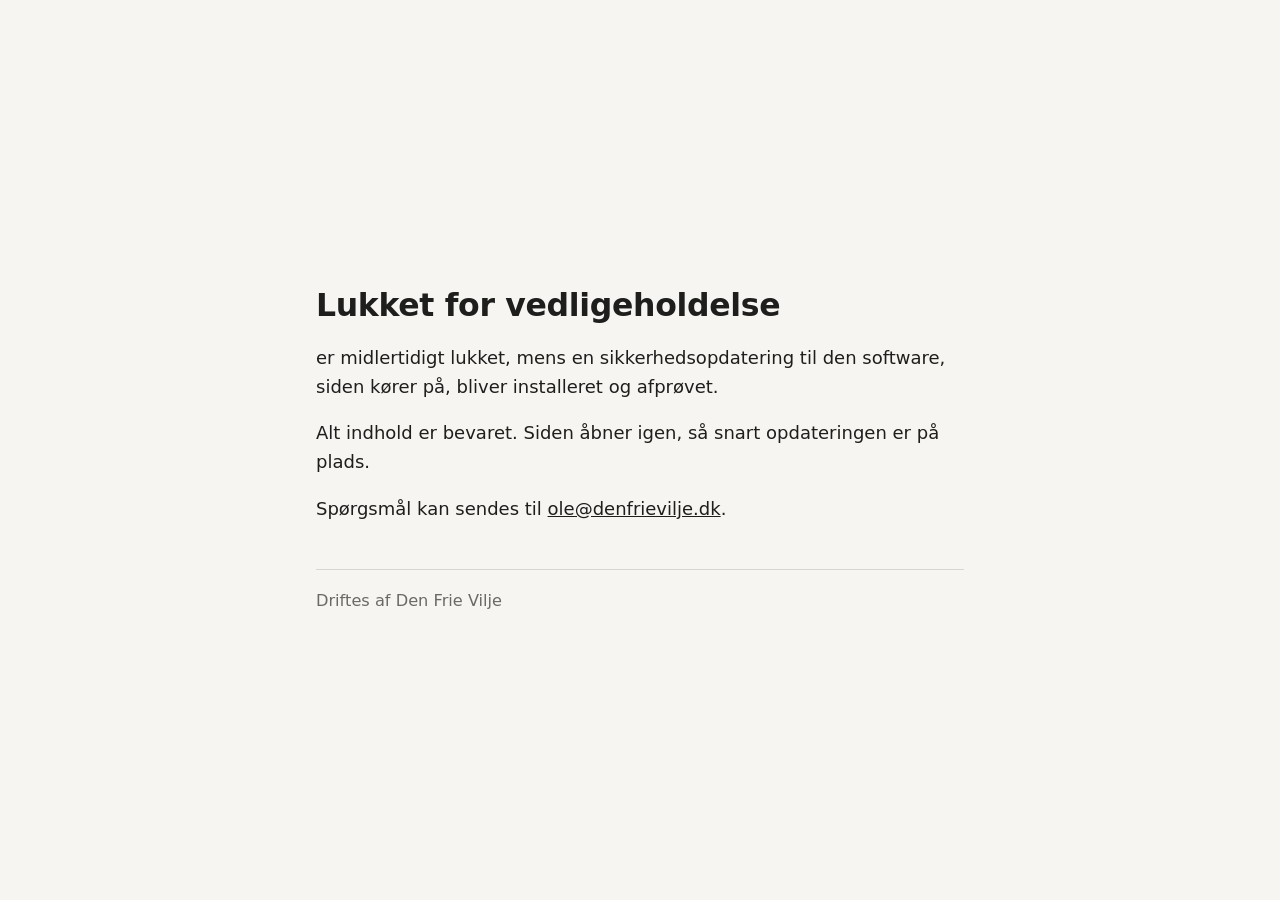
==== tools/maintenance-page/index.html @ 1aa731e3 "tools/maintenance-page: a 503 page for any site while its stack is down Co-Authored-By: Claude Fable" ====
<!doctype html>
<html lang="da">
<head>
<meta charset="utf-8">
<meta name="viewport" content="width=device-width, initial-scale=1">
<meta name="robots" content="noindex">
<title>Lukket for vedligeholdelse</title>
<style>
  :root { color-scheme: light dark; --bg: #f7f5f2; --fg: #1e1e1c; --muted: #6b6965; --rule: #d9d6d1; }
  @media (prefers-color-scheme: dark) { :root { --bg: #161615; --fg: #ecebe8; --muted: #a3a09b; --rule: #33322f; } }
  html { background: var(--bg); color: var(--fg); font: 18px/1.6 system-ui, -apple-system, "Segoe UI", sans-serif; }
  body { margin: 0; min-height: 100vh; display: grid; place-items: center; padding: 24px 16px; box-sizing: border-box; }
  main { max-width: 36rem; }
  h1 { font-size: 1.75rem; line-height: 1.25; margin: 0 0 1rem; font-weight: 600; letter-spacing: -0.01em; }
  p { margin: 0 0 1rem; }
  .site { font-weight: 600; }
  footer { margin-top: 2.5rem; padding-top: 1rem; border-top: 1px solid var(--rule); color: var(--muted); font-size: 0.9rem; }
  a { color: inherit; }
</style>
</head>
<body>
<main>
  <h1>Lukket for vedligeholdelse</h1>
  <p><span class="site"><!--# echo var="host" default="Siden" --></span> er midlertidigt lukket, mens en sikkerhedsopdatering til den software, siden kører på, bliver installeret og afprøvet.</p>
  <p>Alt indhold er bevaret. Siden åbner igen, så snart opdateringen er på plads.</p>
  <p>Spørgsmål kan sendes til <a href="mailto:ole@denfrievilje.dk">ole@denfrievilje.dk</a>.</p>
  <footer>Driftes af Den Frie Vilje</footer>
</main>
</body>
</html>
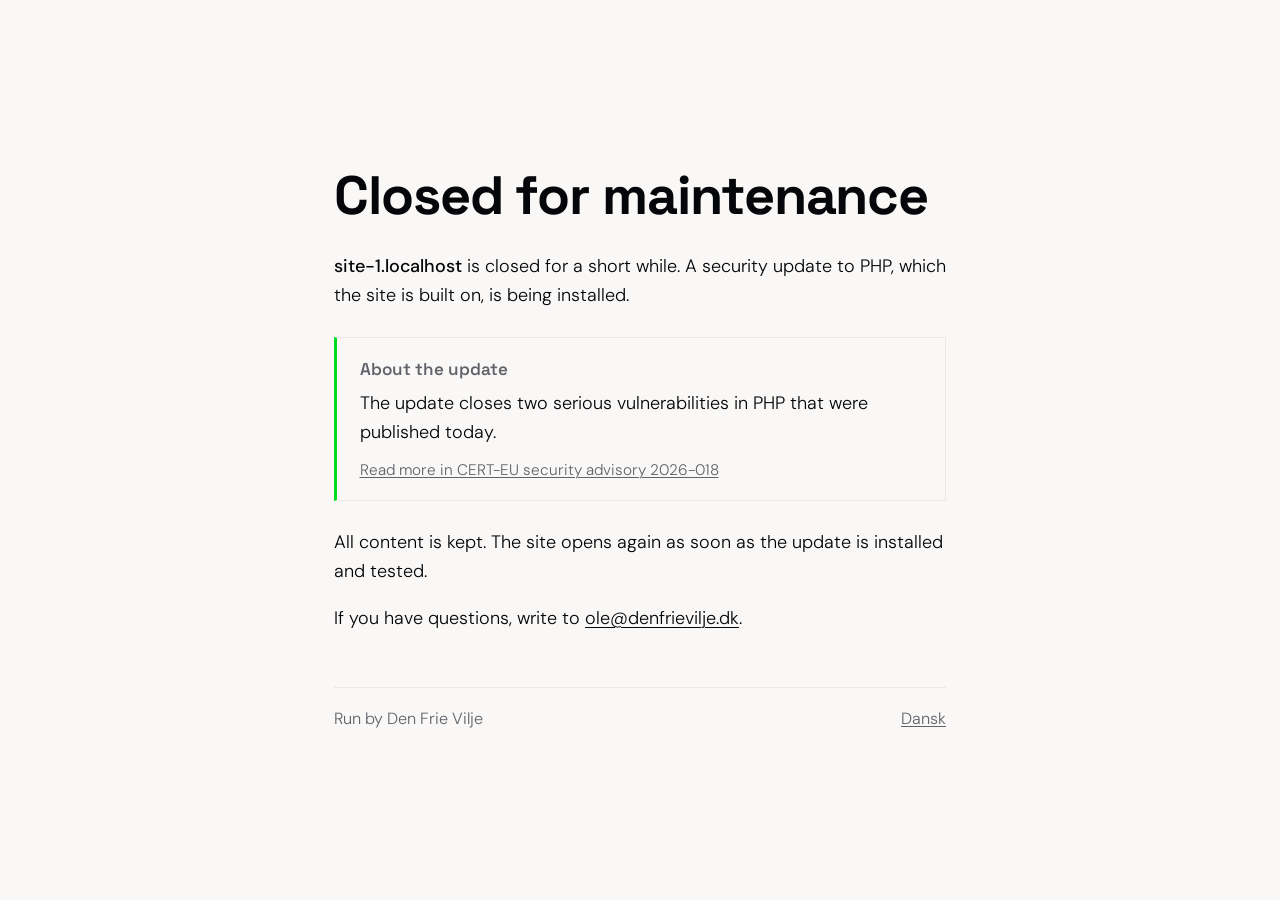
==== commit e6f84b93: "maintenance-page: one self-contained page, usable as a Web Station static website Web Station lists " ====
--- a/tools/maintenance-page/index.html
+++ b/tools/maintenance-page/index.html
@@ -5,26 +5,48 @@
 <meta name="viewport" content="width=device-width, initial-scale=1">
 <meta name="robots" content="noindex">
 <title>Lukket for vedligeholdelse</title>
-<style>
-  :root { color-scheme: light dark; --bg: #f7f5f2; --fg: #1e1e1c; --muted: #6b6965; --rule: #d9d6d1; }
-  @media (prefers-color-scheme: dark) { :root { --bg: #161615; --fg: #ecebe8; --muted: #a3a09b; --rule: #33322f; } }
-  html { background: var(--bg); color: var(--fg); font: 18px/1.6 system-ui, -apple-system, "Segoe UI", sans-serif; }
-  body { margin: 0; min-height: 100vh; display: grid; place-items: center; padding: 24px 16px; box-sizing: border-box; }
-  main { max-width: 36rem; }
-  h1 { font-size: 1.75rem; line-height: 1.25; margin: 0 0 1rem; font-weight: 600; letter-spacing: -0.01em; }
-  p { margin: 0 0 1rem; }
-  .site { font-weight: 600; }
-  footer { margin-top: 2.5rem; padding-top: 1rem; border-top: 1px solid var(--rule); color: var(--muted); font-size: 0.9rem; }
-  a { color: inherit; }
-</style>
+<link rel="stylesheet" href="style.css">
 </head>
 <body>
 <main>
-  <h1>Lukket for vedligeholdelse</h1>
-  <p><span class="site"><!--# echo var="host" default="Siden" --></span> er midlertidigt lukket, mens en sikkerhedsopdatering til den software, siden kører på, bliver installeret og afprøvet.</p>
-  <p>Alt indhold er bevaret. Siden åbner igen, så snart opdateringen er på plads.</p>
-  <p>Spørgsmål kan sendes til <a href="mailto:ole@denfrievilje.dk">ole@denfrievilje.dk</a>.</p>
-  <footer>Driftes af Den Frie Vilje</footer>
+  <section class="lang" lang="da" data-lang="da">
+    <h1>Lukket for vedligeholdelse</h1>
+    <p><span class="site">Siden</span> er lukket i en kort periode. Der installeres en sikkerhedsopdatering til PHP, som siden er bygget på.</p>
+    <aside class="card">
+      <p class="card-title">Om opdateringen</p>
+      <p>Opdateringen lukker to alvorlige sårbarheder i PHP, der blev offentliggjort i dag.</p>
+      <p class="card-more"><a href="https://cert.europa.eu/publications/security-advisories/2026-018">Læs mere i CERT-EU's sikkerhedsvarsel 2026-018</a></p>
+    </aside>
+    <p>Alt indhold er bevaret. Siden åbner igen, så snart opdateringen er installeret og afprøvet.</p>
+    <p>Har du spørgsmål, så skriv til <a href="mailto:ole@denfrievilje.dk">ole@denfrievilje.dk</a>.</p>
+    <footer><span>Driftes af Den Frie Vilje</span><a href="?lang=en" hreflang="en" lang="en">English</a></footer>
+  </section>
+  <section class="lang" lang="en" data-lang="en" hidden>
+    <h1>Closed for maintenance</h1>
+    <p><span class="site">This site</span> is closed for a short while. A security update to PHP, which the site is built on, is being installed.</p>
+    <aside class="card">
+      <p class="card-title">About the update</p>
+      <p>The update closes two serious vulnerabilities in PHP that were published today.</p>
+      <p class="card-more"><a href="https://cert.europa.eu/publications/security-advisories/2026-018">Read more in CERT-EU security advisory 2026-018</a></p>
+    </aside>
+    <p>All content is kept. The site opens again as soon as the update is installed and tested.</p>
+    <p>If you have questions, write to <a href="mailto:ole@denfrievilje.dk">ole@denfrievilje.dk</a>.</p>
+    <footer><span>Run by Den Frie Vilje</span><a href="?lang=da" hreflang="da" lang="da">Dansk</a></footer>
+  </section>
 </main>
+<script>
+  // Language: ?lang=, else the browser's; Danish without script. Host name
+  // from the address bar, so one page serves every site.
+  (function () {
+    var q = new URLSearchParams(location.search).get("lang");
+    var lang = q === "en" || q === "da" ? q : (/^da/i.test(navigator.language) ? "da" : "en");
+    document.documentElement.lang = lang;
+    document.querySelectorAll(".lang").forEach(function (s) { s.hidden = s.dataset.lang !== lang; });
+    document.title = lang === "da" ? "Lukket for vedligeholdelse" : "Closed for maintenance";
+    if (location.hostname && location.hostname !== "localhost") {
+      document.querySelectorAll(".site").forEach(function (e) { e.textContent = location.hostname; });
+    }
+  })();
+</script>
 </body>
 </html>
--- a/tools/maintenance-page/style.css
+++ b/tools/maintenance-page/style.css
@@ -0,0 +1,34 @@
+/* Den Frie Vilje tokens, as on denfrievilje.dk (src/app.css): Space Grotesk
+   for the heading, DM Sans for text, near-neutral surface and ink, one neon
+   accent used once. Fonts self-hosted, OFL-1.1, from @fontsource-variable. */
+@font-face { font-family: "Space Grotesk"; font-style: normal; font-weight: 300 700; font-display: swap; src: url("fonts/space-grotesk-latin-wght-normal.woff2") format("woff2"); }
+@font-face { font-family: "DM Sans"; font-style: normal; font-weight: 100 1000; font-display: swap; src: url("fonts/dm-sans-latin-opsz-normal.woff2") format("woff2"); }
+
+:root {
+  color-scheme: light dark;
+  --surface: oklch(0.98 0.003 100);
+  --ink: oklch(0.12 0.01 260);
+  --ink-secondary: oklch(0.5 0.01 260);
+  --accent: oklch(0.75 0.3 150);
+  --border: oklch(0.93 0.003 100);
+}
+@media (prefers-color-scheme: dark) {
+  :root {
+    --surface: oklch(0.3 0.012 270);
+    --ink: oklch(0.93 0.005 260);
+    --ink-secondary: oklch(0.68 0.008 265);
+    --border: oklch(0.37 0.01 270);
+  }
+}
+html { background: var(--surface); color: var(--ink); font-family: "DM Sans", system-ui, sans-serif; font-weight: 300; font-size: 18px; line-height: 1.6; -webkit-font-smoothing: antialiased; }
+body { margin: 0; min-height: 100vh; box-sizing: border-box; padding: clamp(1.5rem, 5vw, 4rem) 16px; display: grid; align-content: center; }
+main { max-width: 34rem; margin: 0 auto; width: 100%; }
+h1 { font-family: "Space Grotesk", sans-serif; font-weight: 700; font-size: clamp(2rem, 6vw, 3rem); line-height: 1.05; letter-spacing: -0.02em; margin: 0 0 1.5rem; }
+p { margin: 0 0 1rem; max-width: 60ch; }
+.site { font-weight: 500; }
+.card { border: 1px solid var(--border); border-left: 3px solid var(--accent); padding: 1rem 1.25rem; margin: 1.5rem 0; }
+.card p { margin: 0; }
+.card-more { margin-top: 0.6rem !important; font-size: 0.85rem; color: var(--ink-secondary); }
+.card-title { font-family: "Space Grotesk", sans-serif; font-weight: 600; font-size: 0.95rem; color: var(--ink-secondary); margin-bottom: 0.35rem !important; }
+a { color: inherit; text-decoration-thickness: 1px; text-underline-offset: 0.15em; }
+footer { margin-top: 3rem; padding-top: 1rem; border-top: 1px solid var(--border); color: var(--ink-secondary); font-size: 0.9rem; display: flex; justify-content: space-between; gap: 1rem; flex-wrap: wrap; }
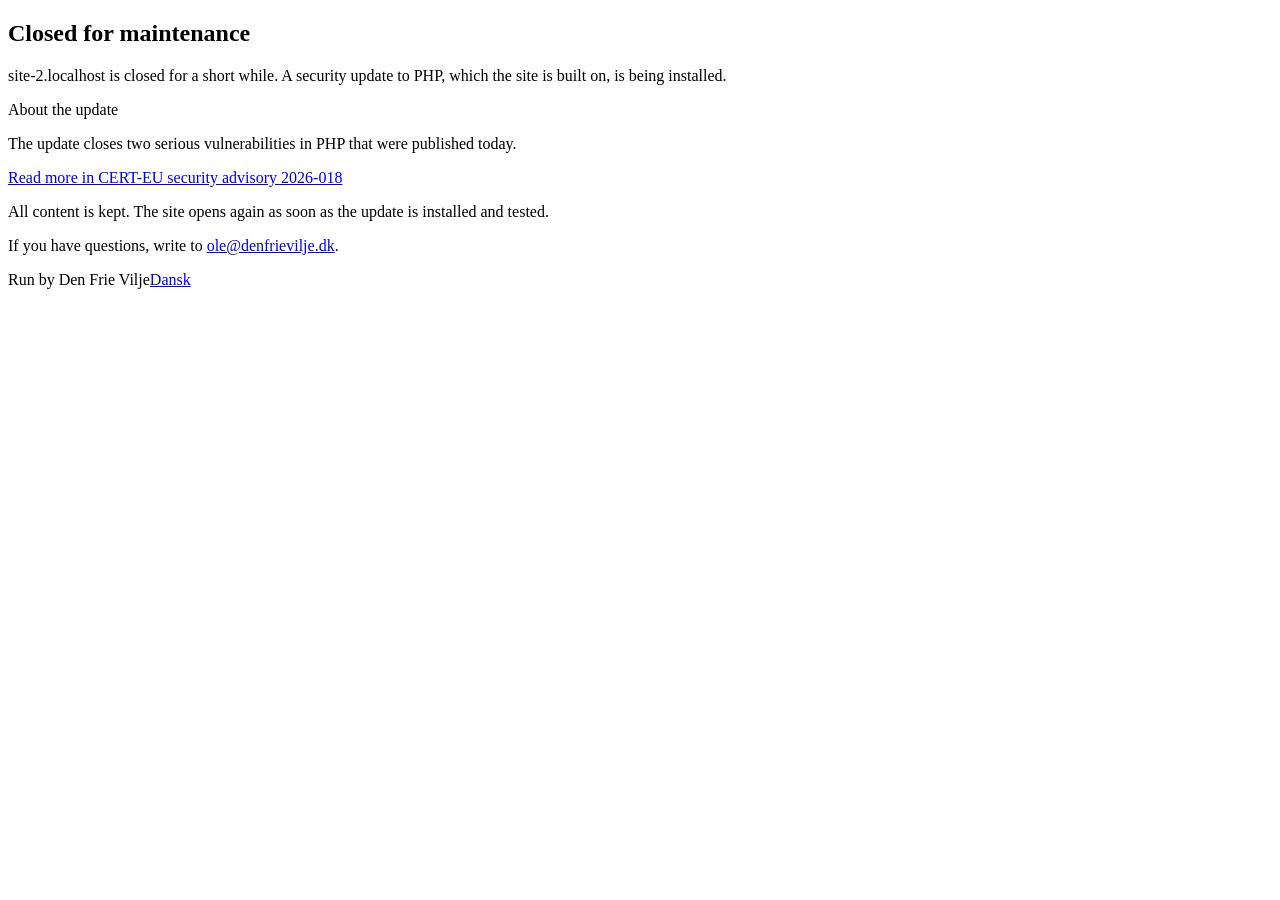
==== commit 87094f48: "maintenance-page: absolute asset paths, so the page also works as a 404 page for deep links Co-Autho" ====
--- a/tools/maintenance-page/index.html
+++ b/tools/maintenance-page/index.html
@@ -5,7 +5,7 @@
 <meta name="viewport" content="width=device-width, initial-scale=1">
 <meta name="robots" content="noindex">
 <title>Lukket for vedligeholdelse</title>
-<link rel="stylesheet" href="style.css">
+<link rel="stylesheet" href="/style.css">
 </head>
 <body>
 <main>
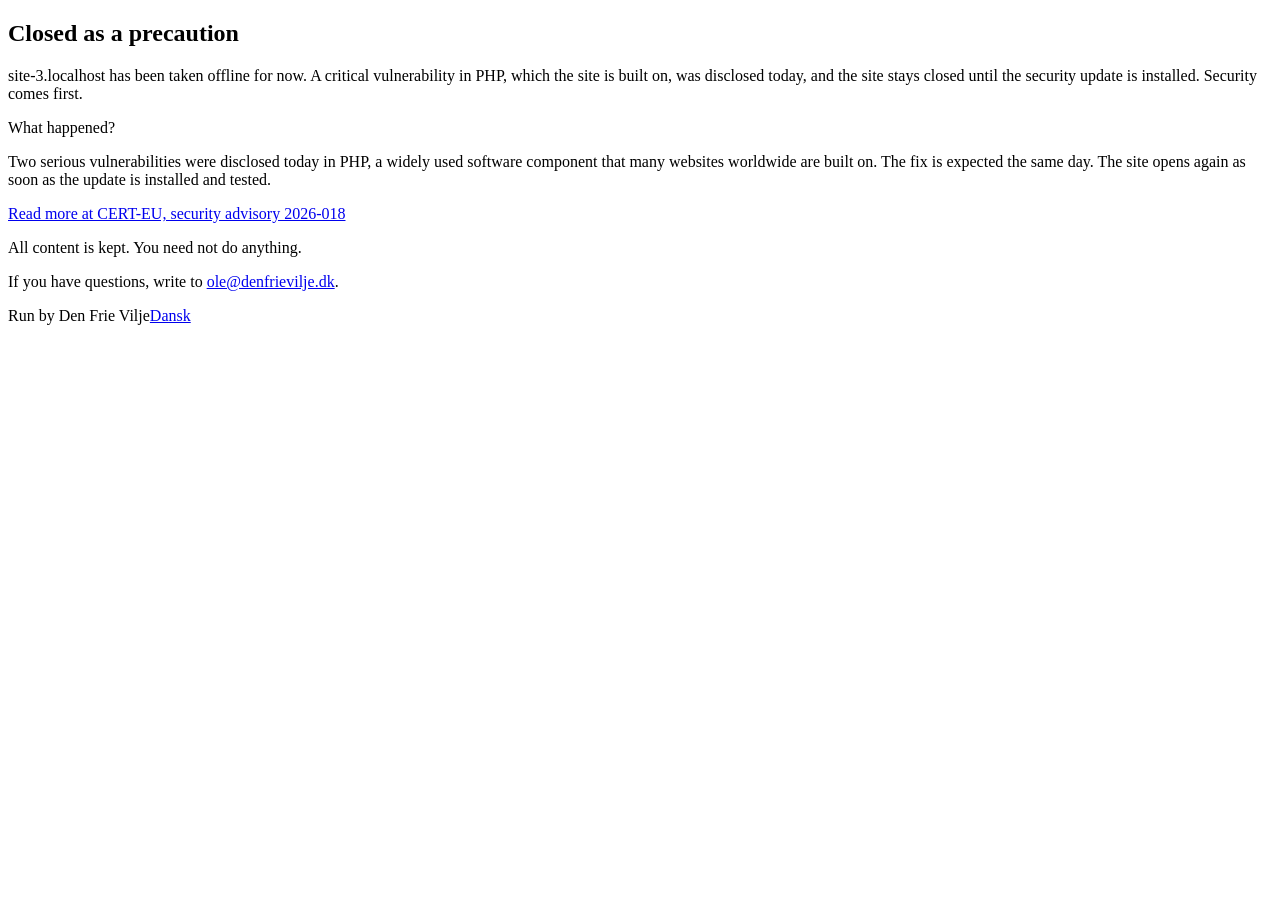
==== commit a721ec17: "maintenance-page: closed as a precaution, with what happened and when it is back Co-Authored-By: Cla" ====
--- a/tools/maintenance-page/index.html
+++ b/tools/maintenance-page/index.html
@@ -4,32 +4,32 @@
 <meta charset="utf-8">
 <meta name="viewport" content="width=device-width, initial-scale=1">
 <meta name="robots" content="noindex">
-<title>Lukket for vedligeholdelse</title>
+<title>Lukket for en sikkerheds skyld</title>
 <link rel="stylesheet" href="/style.css">
 </head>
 <body>
 <main>
   <section class="lang" lang="da" data-lang="da">
-    <h1>Lukket for vedligeholdelse</h1>
-    <p><span class="site">Siden</span> er lukket i en kort periode. Der installeres en sikkerhedsopdatering til PHP, som siden er bygget på.</p>
+    <h1>Lukket for en sikkerheds skyld</h1>
+    <p><span class="site">Siden</span> er taget midlertidigt offline. Der er i dag offentliggjort en kritisk sårbarhed i PHP, som siden er bygget på, og indtil sikkerhedsopdateringen er installeret, holder vi siden lukket. Sikkerheden kommer først.</p>
     <aside class="card">
-      <p class="card-title">Om opdateringen</p>
-      <p>Opdateringen lukker to alvorlige sårbarheder i PHP, der blev offentliggjort i dag.</p>
-      <p class="card-more"><a href="https://cert.europa.eu/publications/security-advisories/2026-018">Læs mere i CERT-EU's sikkerhedsvarsel 2026-018</a></p>
+      <p class="card-title">Hvad er der sket?</p>
+      <p>To alvorlige sårbarheder i PHP, en udbredt softwarekomponent, som mange hjemmesider verden over er bygget på, blev offentliggjort i dag. Rettelsen er ventet samme dag. Siden åbner igen, så snart opdateringen er installeret og afprøvet.</p>
+      <p class="card-more"><a href="https://cert.europa.eu/publications/security-advisories/2026-018">Læs mere hos CERT-EU, sikkerhedsvarsel 2026-018</a></p>
     </aside>
-    <p>Alt indhold er bevaret. Siden åbner igen, så snart opdateringen er installeret og afprøvet.</p>
+    <p>Alt indhold er bevaret. Du behøver ikke gøre noget.</p>
     <p>Har du spørgsmål, så skriv til <a href="mailto:ole@denfrievilje.dk">ole@denfrievilje.dk</a>.</p>
     <footer><span>Driftes af Den Frie Vilje</span><a href="?lang=en" hreflang="en" lang="en">English</a></footer>
   </section>
   <section class="lang" lang="en" data-lang="en" hidden>
-    <h1>Closed for maintenance</h1>
-    <p><span class="site">This site</span> is closed for a short while. A security update to PHP, which the site is built on, is being installed.</p>
+    <h1>Closed as a precaution</h1>
+    <p><span class="site">This site</span> has been taken offline for now. A critical vulnerability in PHP, which the site is built on, was disclosed today, and the site stays closed until the security update is installed. Security comes first.</p>
     <aside class="card">
-      <p class="card-title">About the update</p>
-      <p>The update closes two serious vulnerabilities in PHP that were published today.</p>
-      <p class="card-more"><a href="https://cert.europa.eu/publications/security-advisories/2026-018">Read more in CERT-EU security advisory 2026-018</a></p>
+      <p class="card-title">What happened?</p>
+      <p>Two serious vulnerabilities were disclosed today in PHP, a widely used software component that many websites worldwide are built on. The fix is expected the same day. The site opens again as soon as the update is installed and tested.</p>
+      <p class="card-more"><a href="https://cert.europa.eu/publications/security-advisories/2026-018">Read more at CERT-EU, security advisory 2026-018</a></p>
     </aside>
-    <p>All content is kept. The site opens again as soon as the update is installed and tested.</p>
+    <p>All content is kept. You need not do anything.</p>
     <p>If you have questions, write to <a href="mailto:ole@denfrievilje.dk">ole@denfrievilje.dk</a>.</p>
     <footer><span>Run by Den Frie Vilje</span><a href="?lang=da" hreflang="da" lang="da">Dansk</a></footer>
   </section>
@@ -42,7 +42,7 @@
     var lang = q === "en" || q === "da" ? q : (/^da/i.test(navigator.language) ? "da" : "en");
     document.documentElement.lang = lang;
     document.querySelectorAll(".lang").forEach(function (s) { s.hidden = s.dataset.lang !== lang; });
-    document.title = lang === "da" ? "Lukket for vedligeholdelse" : "Closed for maintenance";
+    document.title = lang === "da" ? "Lukket for en sikkerheds skyld" : "Closed as a precaution";
     if (location.hostname && location.hostname !== "localhost") {
       document.querySelectorAll(".site").forEach(function (e) { e.textContent = location.hostname; });
     }
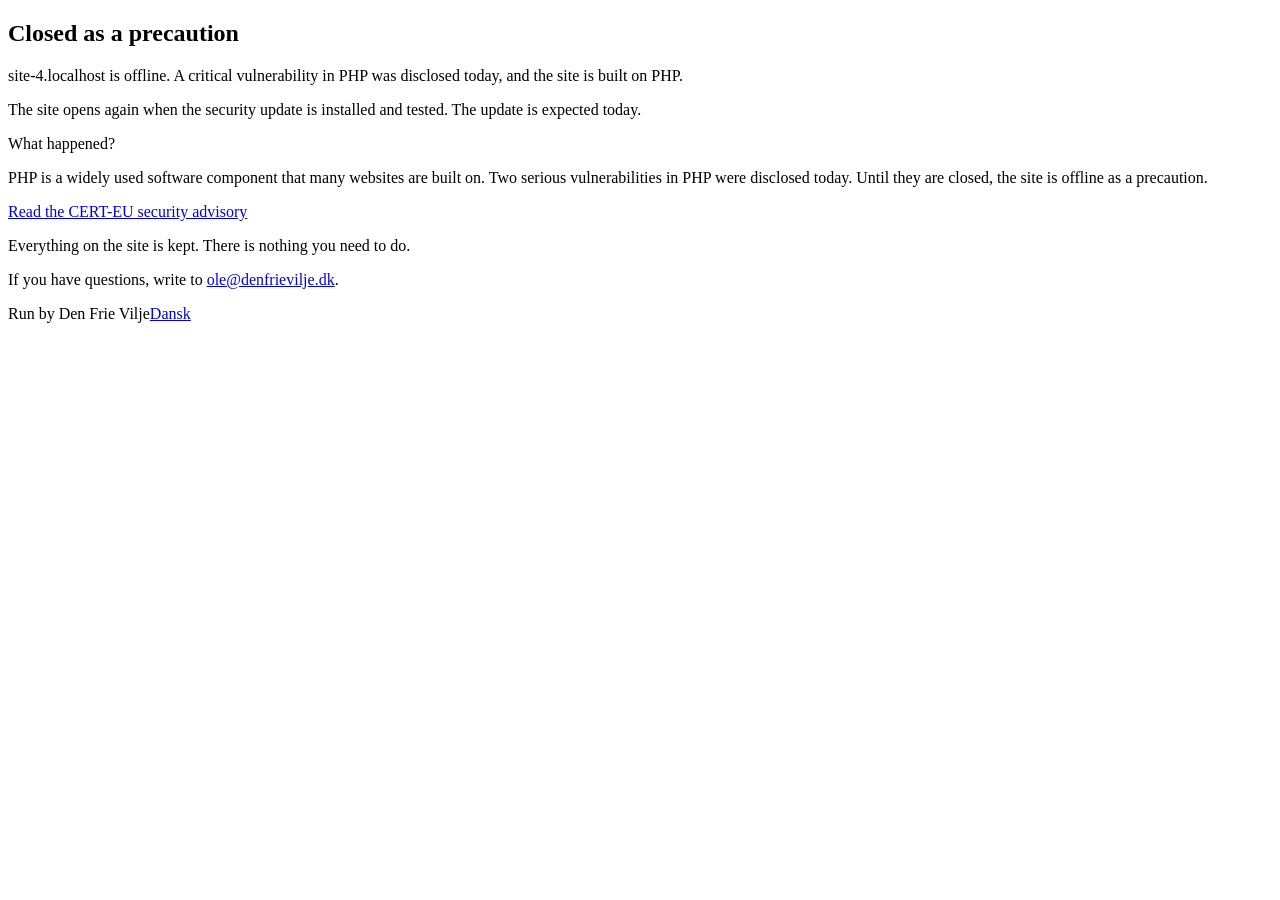
==== commit a9f55546: "maintenance-page: plain sentences, most important first Co-Authored-By: Claude Fable 5.1 <noreply@an" ====
--- a/tools/maintenance-page/index.html
+++ b/tools/maintenance-page/index.html
@@ -11,11 +11,12 @@
 <main>
   <section class="lang" lang="da" data-lang="da">
     <h1>Lukket for en sikkerheds skyld</h1>
-    <p><span class="site">Siden</span> er taget midlertidigt offline. Der er i dag offentliggjort en kritisk sårbarhed i PHP, som siden er bygget på, og indtil sikkerhedsopdateringen er installeret, holder vi siden lukket. Sikkerheden kommer først.</p>
+    <p><span class="site">Siden</span> er offline. En kritisk sårbarhed i PHP blev offentliggjort i dag, og siden er bygget på PHP.</p>
+    <p>Siden åbner igen, når sikkerhedsopdateringen er installeret og afprøvet. Opdateringen er ventet i dag.</p>
     <aside class="card">
       <p class="card-title">Hvad er der sket?</p>
-      <p>To alvorlige sårbarheder i PHP, en udbredt softwarekomponent, som mange hjemmesider verden over er bygget på, blev offentliggjort i dag. Rettelsen er ventet samme dag. Siden åbner igen, så snart opdateringen er installeret og afprøvet.</p>
-      <p class="card-more"><a href="https://cert.europa.eu/publications/security-advisories/2026-018">Læs mere hos CERT-EU, sikkerhedsvarsel 2026-018</a></p>
+      <p>PHP er en udbredt softwarekomponent, som mange hjemmesider er bygget på. To alvorlige sårbarheder i PHP blev offentliggjort i dag. Indtil de er lukket, er siden offline som en forholdsregel.</p>
+      <p class="card-more"><a href="https://cert.europa.eu/publications/security-advisories/2026-018">Læs sikkerhedsvarslet fra CERT-EU</a></p>
     </aside>
     <p>Alt indhold er bevaret. Du behøver ikke gøre noget.</p>
     <p>Har du spørgsmål, så skriv til <a href="mailto:ole@denfrievilje.dk">ole@denfrievilje.dk</a>.</p>
@@ -23,13 +24,14 @@
   </section>
   <section class="lang" lang="en" data-lang="en" hidden>
     <h1>Closed as a precaution</h1>
-    <p><span class="site">This site</span> has been taken offline for now. A critical vulnerability in PHP, which the site is built on, was disclosed today, and the site stays closed until the security update is installed. Security comes first.</p>
+    <p><span class="site">This site</span> is offline. A critical vulnerability in PHP was disclosed today, and the site is built on PHP.</p>
+    <p>The site opens again when the security update is installed and tested. The update is expected today.</p>
     <aside class="card">
       <p class="card-title">What happened?</p>
-      <p>Two serious vulnerabilities were disclosed today in PHP, a widely used software component that many websites worldwide are built on. The fix is expected the same day. The site opens again as soon as the update is installed and tested.</p>
-      <p class="card-more"><a href="https://cert.europa.eu/publications/security-advisories/2026-018">Read more at CERT-EU, security advisory 2026-018</a></p>
+      <p>PHP is a widely used software component that many websites are built on. Two serious vulnerabilities in PHP were disclosed today. Until they are closed, the site is offline as a precaution.</p>
+      <p class="card-more"><a href="https://cert.europa.eu/publications/security-advisories/2026-018">Read the CERT-EU security advisory</a></p>
     </aside>
-    <p>All content is kept. You need not do anything.</p>
+    <p>Everything on the site is kept. There is nothing you need to do.</p>
     <p>If you have questions, write to <a href="mailto:ole@denfrievilje.dk">ole@denfrievilje.dk</a>.</p>
     <footer><span>Run by Den Frie Vilje</span><a href="?lang=da" hreflang="da" lang="da">Dansk</a></footer>
   </section>
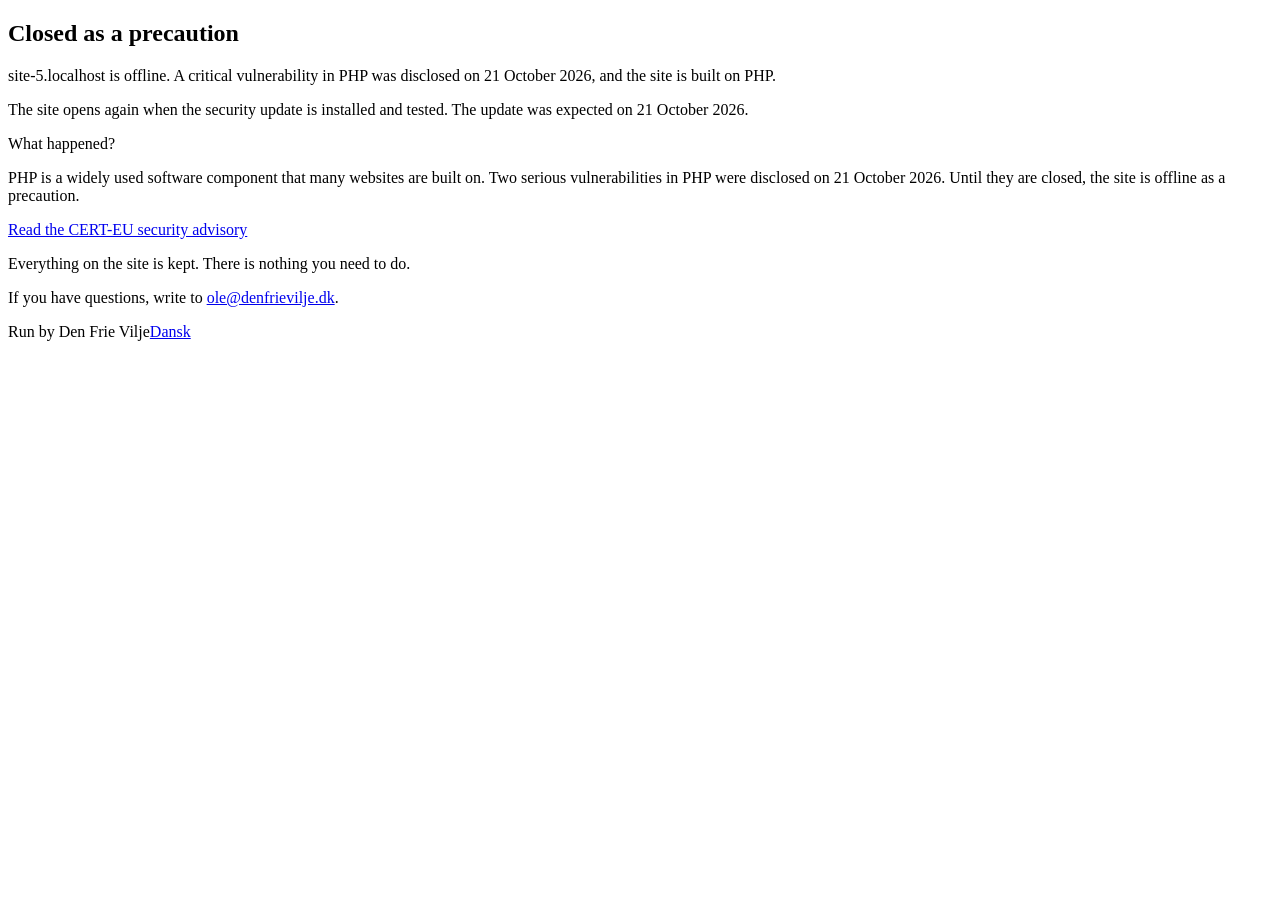
==== commit f5ed459c: "maintenance-page: dates instead of relative time Co-Authored-By: Claude Fable 5.1 <noreply@anthropic" ====
--- a/tools/maintenance-page/index.html
+++ b/tools/maintenance-page/index.html
@@ -11,11 +11,11 @@
 <main>
   <section class="lang" lang="da" data-lang="da">
     <h1>Lukket for en sikkerheds skyld</h1>
-    <p><span class="site">Siden</span> er offline. En kritisk sårbarhed i PHP blev offentliggjort i dag, og siden er bygget på PHP.</p>
-    <p>Siden åbner igen, når sikkerhedsopdateringen er installeret og afprøvet. Opdateringen er ventet i dag.</p>
+    <p><span class="site">Siden</span> er offline. En kritisk sårbarhed i PHP blev offentliggjort den 21. oktober 2026, og siden er bygget på PHP.</p>
+    <p>Siden åbner igen, når sikkerhedsopdateringen er installeret og afprøvet. Opdateringen var ventet den 21. oktober 2026.</p>
     <aside class="card">
       <p class="card-title">Hvad er der sket?</p>
-      <p>PHP er en udbredt softwarekomponent, som mange hjemmesider er bygget på. To alvorlige sårbarheder i PHP blev offentliggjort i dag. Indtil de er lukket, er siden offline som en forholdsregel.</p>
+      <p>PHP er en udbredt softwarekomponent, som mange hjemmesider er bygget på. To alvorlige sårbarheder i PHP blev offentliggjort den 21. oktober 2026. Indtil de er lukket, er siden offline som en forholdsregel.</p>
       <p class="card-more"><a href="https://cert.europa.eu/publications/security-advisories/2026-018">Læs sikkerhedsvarslet fra CERT-EU</a></p>
     </aside>
     <p>Alt indhold er bevaret. Du behøver ikke gøre noget.</p>
@@ -24,11 +24,11 @@
   </section>
   <section class="lang" lang="en" data-lang="en" hidden>
     <h1>Closed as a precaution</h1>
-    <p><span class="site">This site</span> is offline. A critical vulnerability in PHP was disclosed today, and the site is built on PHP.</p>
-    <p>The site opens again when the security update is installed and tested. The update is expected today.</p>
+    <p><span class="site">This site</span> is offline. A critical vulnerability in PHP was disclosed on 21 October 2026, and the site is built on PHP.</p>
+    <p>The site opens again when the security update is installed and tested. The update was expected on 21 October 2026.</p>
     <aside class="card">
       <p class="card-title">What happened?</p>
-      <p>PHP is a widely used software component that many websites are built on. Two serious vulnerabilities in PHP were disclosed today. Until they are closed, the site is offline as a precaution.</p>
+      <p>PHP is a widely used software component that many websites are built on. Two serious vulnerabilities in PHP were disclosed on 21 October 2026. Until they are closed, the site is offline as a precaution.</p>
       <p class="card-more"><a href="https://cert.europa.eu/publications/security-advisories/2026-018">Read the CERT-EU security advisory</a></p>
     </aside>
     <p>Everything on the site is kept. There is nothing you need to do.</p>
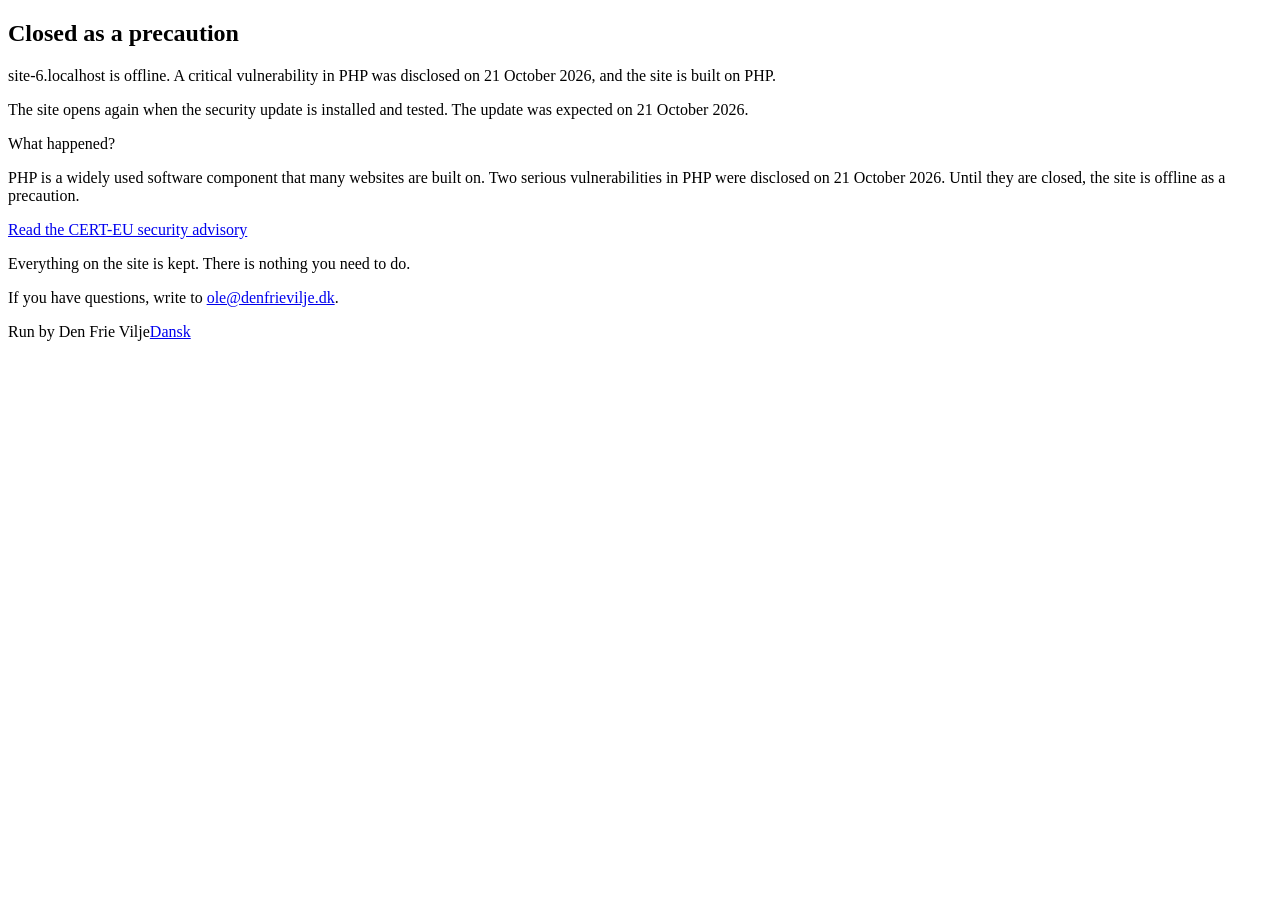
==== commit 9128000d: "maintenance-page: dates in the markup, relative words on screen while they are true Co-Authored-By: " ====
--- a/tools/maintenance-page/index.html
+++ b/tools/maintenance-page/index.html
@@ -11,11 +11,11 @@
 <main>
   <section class="lang" lang="da" data-lang="da">
     <h1>Lukket for en sikkerheds skyld</h1>
-    <p><span class="site">Siden</span> er offline. En kritisk sårbarhed i PHP blev offentliggjort den 21. oktober 2026, og siden er bygget på PHP.</p>
-    <p>Siden åbner igen, når sikkerhedsopdateringen er installeret og afprøvet. Opdateringen var ventet den 21. oktober 2026.</p>
+    <p><span class="site">Siden</span> er offline. En kritisk sårbarhed i PHP blev offentliggjort <time class="rel" datetime="2026-10-21">den 21. oktober 2026</time>, og siden er bygget på PHP.</p>
+    <p>Siden åbner igen, når sikkerhedsopdateringen er installeret og afprøvet. Opdateringen var ventet <time class="rel" datetime="2026-10-21">den 21. oktober 2026</time>.</p>
     <aside class="card">
       <p class="card-title">Hvad er der sket?</p>
-      <p>PHP er en udbredt softwarekomponent, som mange hjemmesider er bygget på. To alvorlige sårbarheder i PHP blev offentliggjort den 21. oktober 2026. Indtil de er lukket, er siden offline som en forholdsregel.</p>
+      <p>PHP er en udbredt softwarekomponent, som mange hjemmesider er bygget på. To alvorlige sårbarheder i PHP blev offentliggjort <time class="rel" datetime="2026-10-21">den 21. oktober 2026</time>. Indtil de er lukket, er siden offline som en forholdsregel.</p>
       <p class="card-more"><a href="https://cert.europa.eu/publications/security-advisories/2026-018">Læs sikkerhedsvarslet fra CERT-EU</a></p>
     </aside>
     <p>Alt indhold er bevaret. Du behøver ikke gøre noget.</p>
@@ -24,11 +24,11 @@
   </section>
   <section class="lang" lang="en" data-lang="en" hidden>
     <h1>Closed as a precaution</h1>
-    <p><span class="site">This site</span> is offline. A critical vulnerability in PHP was disclosed on 21 October 2026, and the site is built on PHP.</p>
-    <p>The site opens again when the security update is installed and tested. The update was expected on 21 October 2026.</p>
+    <p><span class="site">This site</span> is offline. A critical vulnerability in PHP was disclosed <time class="rel" datetime="2026-10-21">on 21 October 2026</time>, and the site is built on PHP.</p>
+    <p>The site opens again when the security update is installed and tested. The update was expected <time class="rel" datetime="2026-10-21">on 21 October 2026</time>.</p>
     <aside class="card">
       <p class="card-title">What happened?</p>
-      <p>PHP is a widely used software component that many websites are built on. Two serious vulnerabilities in PHP were disclosed on 21 October 2026. Until they are closed, the site is offline as a precaution.</p>
+      <p>PHP is a widely used software component that many websites are built on. Two serious vulnerabilities in PHP were disclosed <time class="rel" datetime="2026-10-21">on 21 October 2026</time>. Until they are closed, the site is offline as a precaution.</p>
       <p class="card-more"><a href="https://cert.europa.eu/publications/security-advisories/2026-018">Read the CERT-EU security advisory</a></p>
     </aside>
     <p>Everything on the site is kept. There is nothing you need to do.</p>
@@ -48,6 +48,17 @@
     if (location.hostname && location.hostname !== "localhost") {
       document.querySelectorAll(".site").forEach(function (e) { e.textContent = location.hostname; });
     }
+    // Dates are the durable record; the display says "today", "yesterday" or
+    // "3 days ago" while that is true, and falls back to the date after a week.
+    if (window.Intl && Intl.RelativeTimeFormat) {
+      var rtf = new Intl.RelativeTimeFormat(lang, { numeric: "auto" });
+      var now = new Date(); now.setHours(12, 0, 0, 0);
+      document.querySelectorAll("time.rel").forEach(function (el) {
+        var d = new Date(el.getAttribute("datetime") + "T12:00:00");
+        var days = Math.round((d - now) / 86400000);
+        if (days <= 0 && days >= -6) { el.textContent = rtf.format(days, "day"); }
+      });
+    }
   })();
 </script>
 </body>
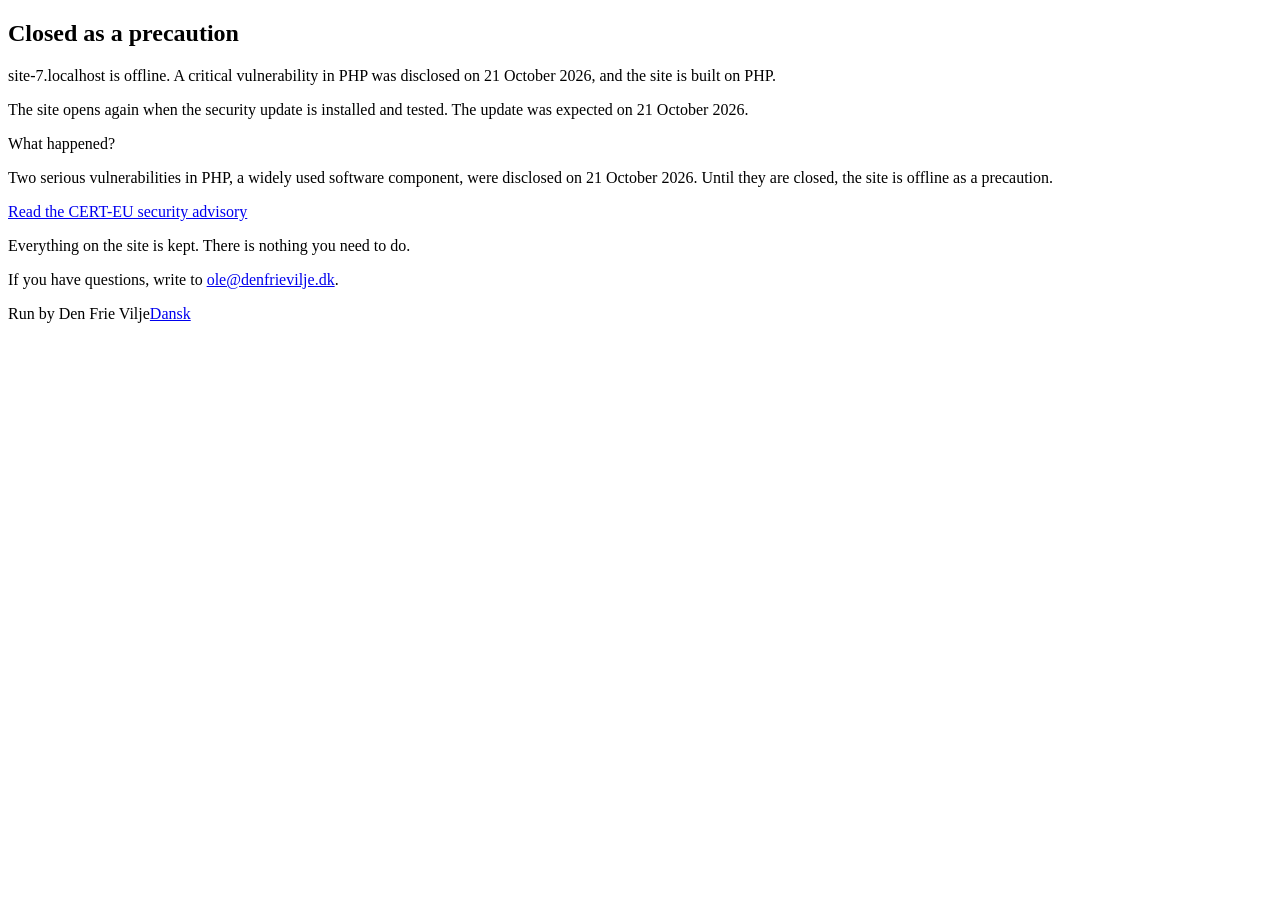
==== commit 52a345b8: "maintenance-page: the card in one sentence less Co-Authored-By: Claude Fable 5.1 <noreply@anthropic." ====
--- a/tools/maintenance-page/index.html
+++ b/tools/maintenance-page/index.html
@@ -15,7 +15,7 @@
     <p>Siden åbner igen, når sikkerhedsopdateringen er installeret og afprøvet. Opdateringen var ventet <time class="rel" datetime="2026-10-21">den 21. oktober 2026</time>.</p>
     <aside class="card">
       <p class="card-title">Hvad er der sket?</p>
-      <p>PHP er en udbredt softwarekomponent, som mange hjemmesider er bygget på. To alvorlige sårbarheder i PHP blev offentliggjort <time class="rel" datetime="2026-10-21">den 21. oktober 2026</time>. Indtil de er lukket, er siden offline som en forholdsregel.</p>
+      <p>To alvorlige sårbarheder i PHP, en udbredt softwarekomponent, blev offentliggjort <time class="rel" datetime="2026-10-21">den 21. oktober 2026</time>. Indtil de er lukket, er siden offline som en forholdsregel.</p>
       <p class="card-more"><a href="https://cert.europa.eu/publications/security-advisories/2026-018">Læs sikkerhedsvarslet fra CERT-EU</a></p>
     </aside>
     <p>Alt indhold er bevaret. Du behøver ikke gøre noget.</p>
@@ -28,7 +28,7 @@
     <p>The site opens again when the security update is installed and tested. The update was expected <time class="rel" datetime="2026-10-21">on 21 October 2026</time>.</p>
     <aside class="card">
       <p class="card-title">What happened?</p>
-      <p>PHP is a widely used software component that many websites are built on. Two serious vulnerabilities in PHP were disclosed <time class="rel" datetime="2026-10-21">on 21 October 2026</time>. Until they are closed, the site is offline as a precaution.</p>
+      <p>Two serious vulnerabilities in PHP, a widely used software component, were disclosed <time class="rel" datetime="2026-10-21">on 21 October 2026</time>. Until they are closed, the site is offline as a precaution.</p>
       <p class="card-more"><a href="https://cert.europa.eu/publications/security-advisories/2026-018">Read the CERT-EU security advisory</a></p>
     </aside>
     <p>Everything on the site is kept. There is nothing you need to do.</p>
